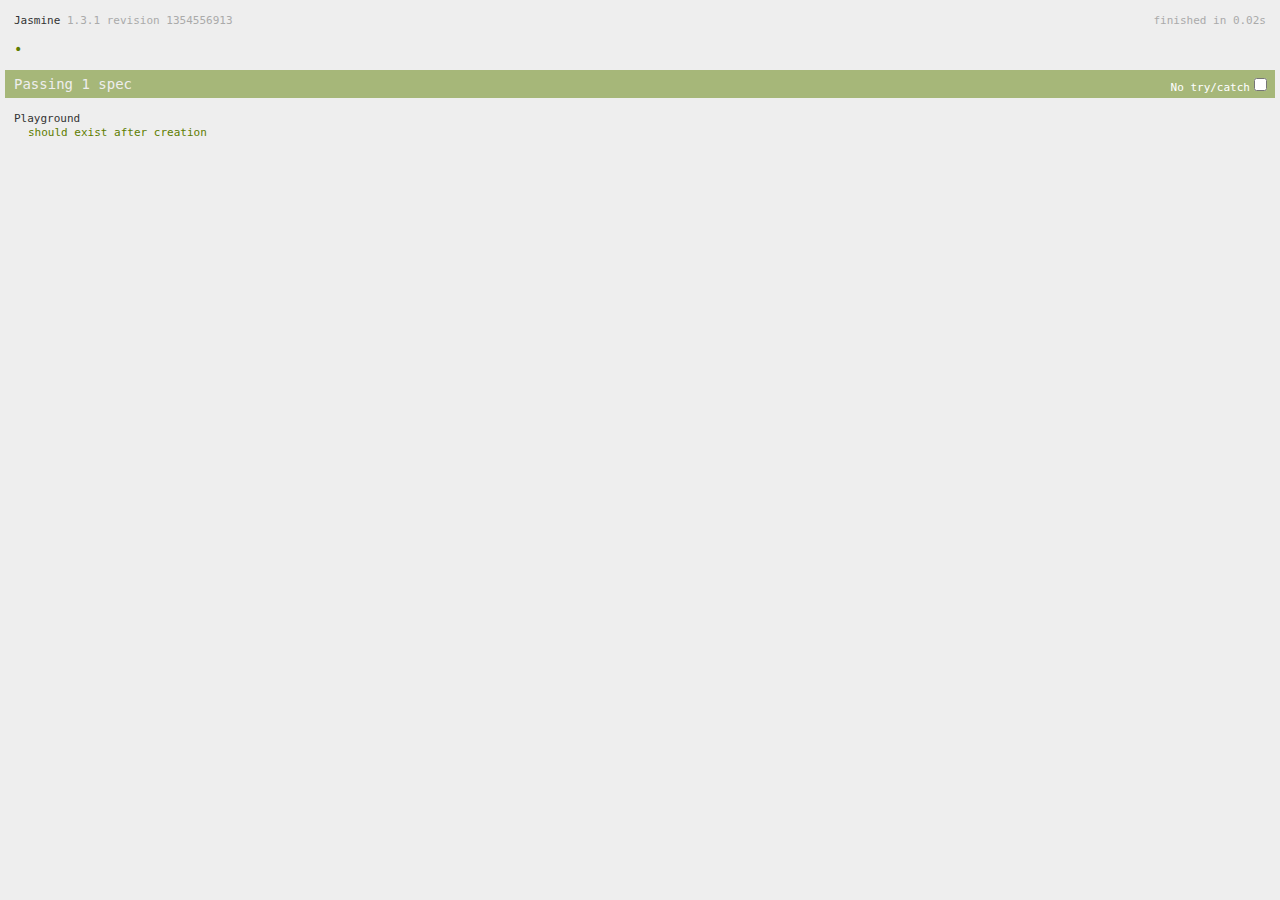
==== GOL/specs/SpecRunner.html @ 7da06021 "Added basic testing infrastructure (jasmine)" ====
<!DOCTYPE HTML PUBLIC "-//W3C//DTD HTML 4.01 Transitional//EN"
  "http://www.w3.org/TR/html4/loose.dtd">
<html>
<head>
  <title>Jasmine Spec Runner</title>

  <link rel="shortcut icon" type="image/png" href="lib/jasmine-1.3.1/jasmine_favicon.png">
  <link rel="stylesheet" type="text/css" href="lib/jasmine-1.3.1/jasmine.css">
  <script type="text/javascript" src="lib/jasmine-1.3.1/jasmine.js"></script>
  <script type="text/javascript" src="lib/jasmine-1.3.1/jasmine-html.js"></script>

  <!-- include source files here... -->
  <script type="text/javascript" src="../scripts/playground.js"></script>

  <!-- include spec files here... -->
  <script type="text/javascript" src="playground.specs.js"></script>

  <script type="text/javascript">
    (function() {
      var jasmineEnv = jasmine.getEnv();
      jasmineEnv.updateInterval = 1000;

      var htmlReporter = new jasmine.HtmlReporter();

      jasmineEnv.addReporter(htmlReporter);

      jasmineEnv.specFilter = function(spec) {
        return htmlReporter.specFilter(spec);
      };

      var currentWindowOnload = window.onload;

      window.onload = function() {
        if (currentWindowOnload) {
          currentWindowOnload();
        }
        execJasmine();
      };

      function execJasmine() {
        jasmineEnv.execute();
      }

    })();
  </script>

</head>

<body>
</body>
</html>
---- GOL/specs/lib/jasmine-1.3.1/jasmine.css ----
body { background-color: #eeeeee; padding: 0; margin: 5px; overflow-y: scroll; }

#HTMLReporter { font-size: 11px; font-family: Monaco, "Lucida Console", monospace; line-height: 14px; color: #333333; }
#HTMLReporter a { text-decoration: none; }
#HTMLReporter a:hover { text-decoration: underline; }
#HTMLReporter p, #HTMLReporter h1, #HTMLReporter h2, #HTMLReporter h3, #HTMLReporter h4, #HTMLReporter h5, #HTMLReporter h6 { margin: 0; line-height: 14px; }
#HTMLReporter .banner, #HTMLReporter .symbolSummary, #HTMLReporter .summary, #HTMLReporter .resultMessage, #HTMLReporter .specDetail .description, #HTMLReporter .alert .bar, #HTMLReporter .stackTrace { padding-left: 9px; padding-right: 9px; }
#HTMLReporter #jasmine_content { position: fixed; right: 100%; }
#HTMLReporter .version { color: #aaaaaa; }
#HTMLReporter .banner { margin-top: 14px; }
#HTMLReporter .duration { color: #aaaaaa; float: right; }
#HTMLReporter .symbolSummary { overflow: hidden; *zoom: 1; margin: 14px 0; }
#HTMLReporter .symbolSummary li { display: block; float: left; height: 7px; width: 14px; margin-bottom: 7px; font-size: 16px; }
#HTMLReporter .symbolSummary li.passed { font-size: 14px; }
#HTMLReporter .symbolSummary li.passed:before { color: #5e7d00; content: "\02022"; }
#HTMLReporter .symbolSummary li.failed { line-height: 9px; }
#HTMLReporter .symbolSummary li.failed:before { color: #b03911; content: "x"; font-weight: bold; margin-left: -1px; }
#HTMLReporter .symbolSummary li.skipped { font-size: 14px; }
#HTMLReporter .symbolSummary li.skipped:before { color: #bababa; content: "\02022"; }
#HTMLReporter .symbolSummary li.pending { line-height: 11px; }
#HTMLReporter .symbolSummary li.pending:before { color: #aaaaaa; content: "-"; }
#HTMLReporter .exceptions { color: #fff; float: right; margin-top: 5px; margin-right: 5px; }
#HTMLReporter .bar { line-height: 28px; font-size: 14px; display: block; color: #eee; }
#HTMLReporter .runningAlert { background-color: #666666; }
#HTMLReporter .skippedAlert { background-color: #aaaaaa; }
#HTMLReporter .skippedAlert:first-child { background-color: #333333; }
#HTMLReporter .skippedAlert:hover { text-decoration: none; color: white; text-decoration: underline; }
#HTMLReporter .passingAlert { background-color: #a6b779; }
#HTMLReporter .passingAlert:first-child { background-color: #5e7d00; }
#HTMLReporter .failingAlert { background-color: #cf867e; }
#HTMLReporter .failingAlert:first-child { background-color: #b03911; }
#HTMLReporter .results { margin-top: 14px; }
#HTMLReporter #details { display: none; }
#HTMLReporter .resultsMenu, #HTMLReporter .resultsMenu a { background-color: #fff; color: #333333; }
#HTMLReporter.showDetails .summaryMenuItem { font-weight: normal; text-decoration: inherit; }
#HTMLReporter.showDetails .summaryMenuItem:hover { text-decoration: underline; }
#HTMLReporter.showDetails .detailsMenuItem { font-weight: bold; text-decoration: underline; }
#HTMLReporter.showDetails .summary { display: none; }
#HTMLReporter.showDetails #details { display: block; }
#HTMLReporter .summaryMenuItem { font-weight: bold; text-decoration: underline; }
#HTMLReporter .summary { margin-top: 14px; }
#HTMLReporter .summary .suite .suite, #HTMLReporter .summary .specSummary { margin-left: 14px; }
#HTMLReporter .summary .specSummary.passed a { color: #5e7d00; }
#HTMLReporter .summary .specSummary.failed a { color: #b03911; }
#HTMLReporter .description + .suite { margin-top: 0; }
#HTMLReporter .suite { margin-top: 14px; }
#HTMLReporter .suite a { color: #333333; }
#HTMLReporter #details .specDetail { margin-bottom: 28px; }
#HTMLReporter #details .specDetail .description { display: block; color: white; background-color: #b03911; }
#HTMLReporter .resultMessage { padding-top: 14px; color: #333333; }
#HTMLReporter .resultMessage span.result { display: block; }
#HTMLReporter .stackTrace { margin: 5px 0 0 0; max-height: 224px; overflow: auto; line-height: 18px; color: #666666; border: 1px solid #ddd; background: white; white-space: pre; }

#TrivialReporter { padding: 8px 13px; position: absolute; top: 0; bottom: 0; left: 0; right: 0; overflow-y: scroll; background-color: white; font-family: "Helvetica Neue Light", "Lucida Grande", "Calibri", "Arial", sans-serif; /*.resultMessage {*/ /*white-space: pre;*/ /*}*/ }
#TrivialReporter a:visited, #TrivialReporter a { color: #303; }
#TrivialReporter a:hover, #TrivialReporter a:active { color: blue; }
#TrivialReporter .run_spec { float: right; padding-right: 5px; font-size: .8em; text-decoration: none; }
#TrivialReporter .banner { color: #303; background-color: #fef; padding: 5px; }
#TrivialReporter .logo { float: left; font-size: 1.1em; padding-left: 5px; }
#TrivialReporter .logo .version { font-size: .6em; padding-left: 1em; }
#TrivialReporter .runner.running { background-color: yellow; }
#TrivialReporter .options { text-align: right; font-size: .8em; }
#TrivialReporter .suite { border: 1px outset gray; margin: 5px 0; padding-left: 1em; }
#TrivialReporter .suite .suite { margin: 5px; }
#TrivialReporter .suite.passed { background-color: #dfd; }
#TrivialReporter .suite.failed { background-color: #fdd; }
#TrivialReporter .spec { margin: 5px; padding-left: 1em; clear: both; }
#TrivialReporter .spec.failed, #TrivialReporter .spec.passed, #TrivialReporter .spec.skipped { padding-bottom: 5px; border: 1px solid gray; }
#TrivialReporter .spec.failed { background-color: #fbb; border-color: red; }
#TrivialReporter .spec.passed { background-color: #bfb; border-color: green; }
#TrivialReporter .spec.skipped { background-color: #bbb; }
#TrivialReporter .messages { border-left: 1px dashed gray; padding-left: 1em; padding-right: 1em; }
#TrivialReporter .passed { background-color: #cfc; display: none; }
#TrivialReporter .failed { background-color: #fbb; }
#TrivialReporter .skipped { color: #777; background-color: #eee; display: none; }
#TrivialReporter .resultMessage span.result { display: block; line-height: 2em; color: black; }
#TrivialReporter .resultMessage .mismatch { color: black; }
#TrivialReporter .stackTrace { white-space: pre; font-size: .8em; margin-left: 10px; max-height: 5em; overflow: auto; border: 1px inset red; padding: 1em; background: #eef; }
#TrivialReporter .finished-at { padding-left: 1em; font-size: .6em; }
#TrivialReporter.show-passed .passed, #TrivialReporter.show-skipped .skipped { display: block; }
#TrivialReporter #jasmine_content { position: fixed; right: 100%; }
#TrivialReporter .runner { border: 1px solid gray; display: block; margin: 5px 0; padding: 2px 0 2px 10px; }
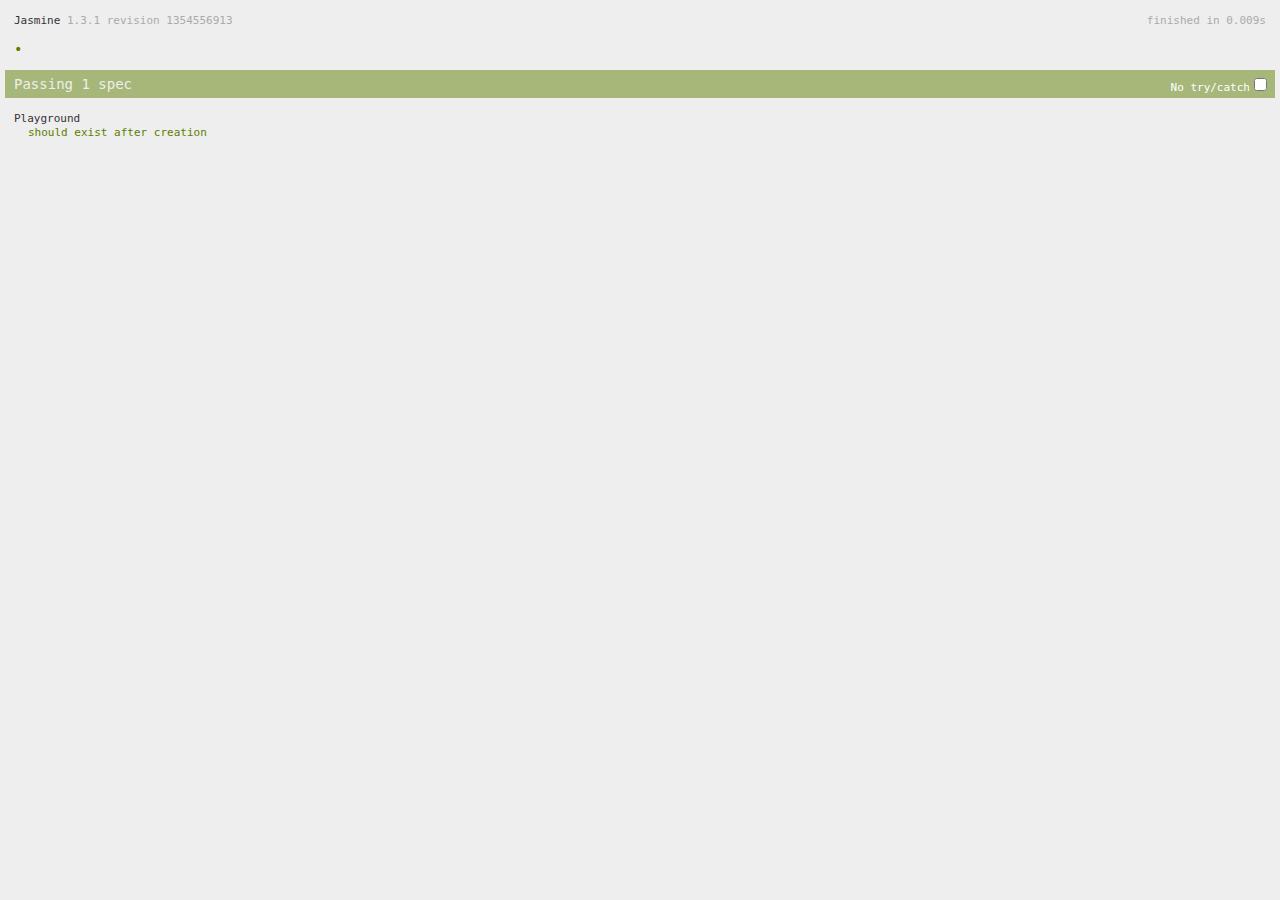
==== commit ab801a4f: "SpecRunner.html refreshes itself (dirty)" ====
--- a/GOL/specs/SpecRunner.html
+++ b/GOL/specs/SpecRunner.html
@@ -3,6 +3,8 @@
 <html>
 <head>
   <title>Jasmine Spec Runner</title>
+
+  <meta http-equiv="refresh" content="1">
 
   <link rel="shortcut icon" type="image/png" href="lib/jasmine-1.3.1/jasmine_favicon.png">
   <link rel="stylesheet" type="text/css" href="lib/jasmine-1.3.1/jasmine.css">
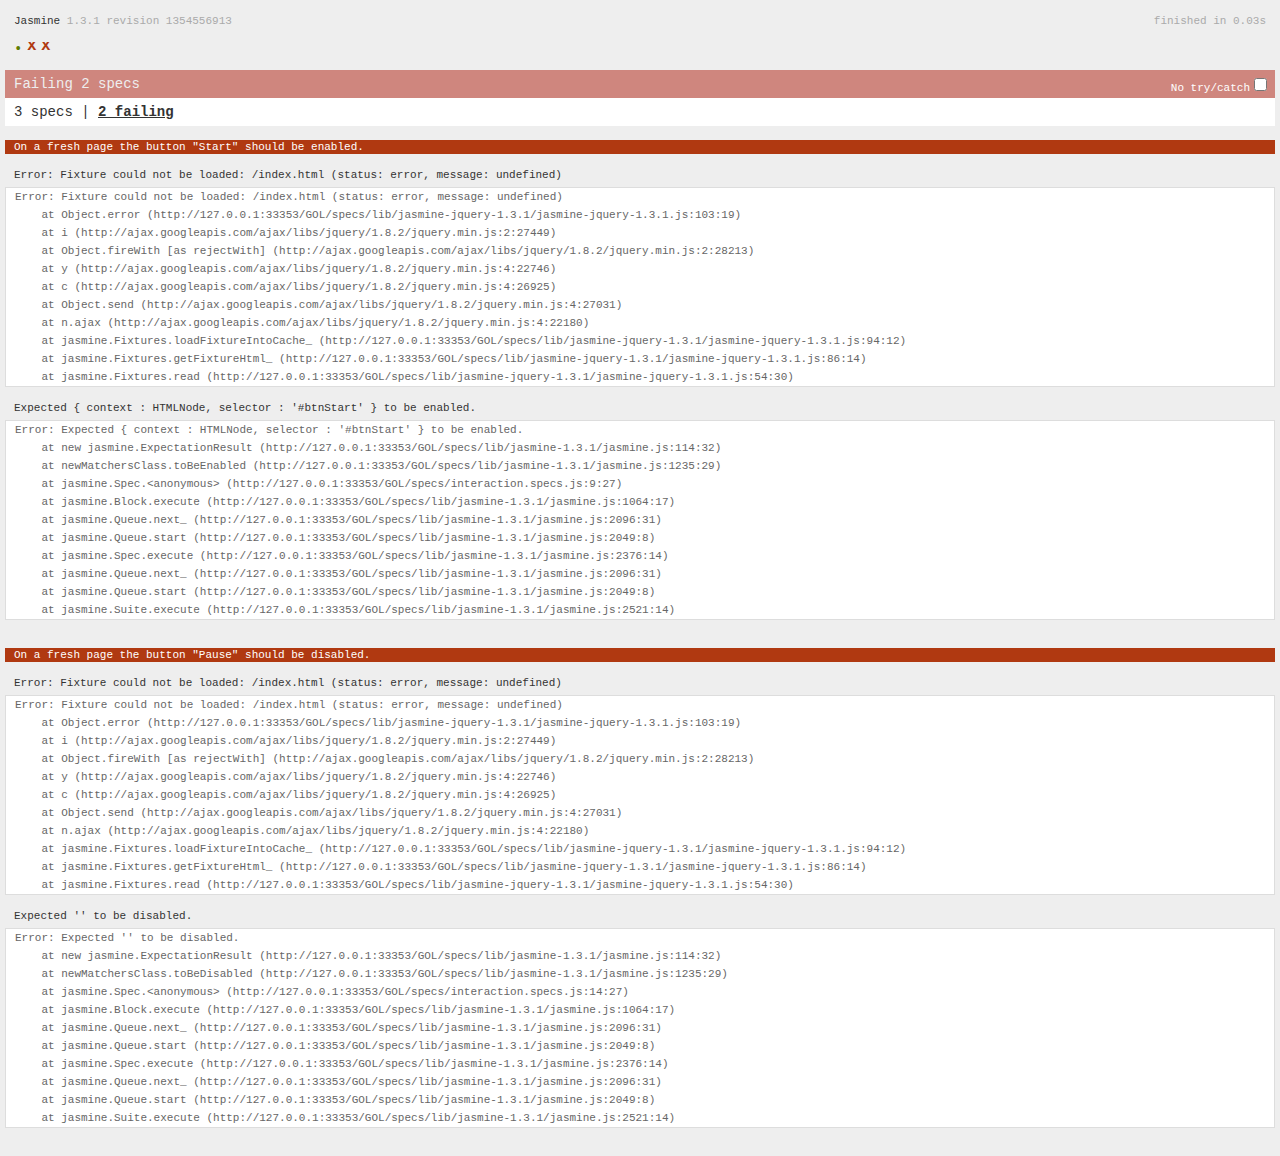
==== commit 55e9241f: "Added basic page testing (jasmine-jquery)" ====
--- a/GOL/specs/SpecRunner.html
+++ b/GOL/specs/SpecRunner.html
@@ -6,16 +6,25 @@
 
   <meta http-equiv="refresh" content="1">
 
+  <script src="http://ajax.googleapis.com/ajax/libs/jquery/1.8.2/jquery.min.js" type="text/javascript"> </script>
+  <script type="text/javascript"> window.jQuery || document.write('<script type="text/javascript" src="../scripts/libs/jQuery/jquery-1.8.3.min.js"><\/script>') </script>
+
   <link rel="shortcut icon" type="image/png" href="lib/jasmine-1.3.1/jasmine_favicon.png">
   <link rel="stylesheet" type="text/css" href="lib/jasmine-1.3.1/jasmine.css">
   <script type="text/javascript" src="lib/jasmine-1.3.1/jasmine.js"></script>
   <script type="text/javascript" src="lib/jasmine-1.3.1/jasmine-html.js"></script>
+  <script type="text/javascript" src="lib/jasmine-jquery-1.3.1/jasmine-jquery-1.3.1.js"></script>
+
+  <script type="text/javascript" src="testHelpers/customMatchers.js"></script>
+  <script type="text/javascript" src="testHelpers/testsetup.js"></script>
 
   <!-- include source files here... -->
   <script type="text/javascript" src="../scripts/playground.js"></script>
+  <script type="text/javascript" src="../scripts/gol.js"></script>
 
   <!-- include spec files here... -->
   <script type="text/javascript" src="playground.specs.js"></script>
+  <script type="text/javascript" src="interaction.specs.js"></script>
 
   <script type="text/javascript">
     (function() {
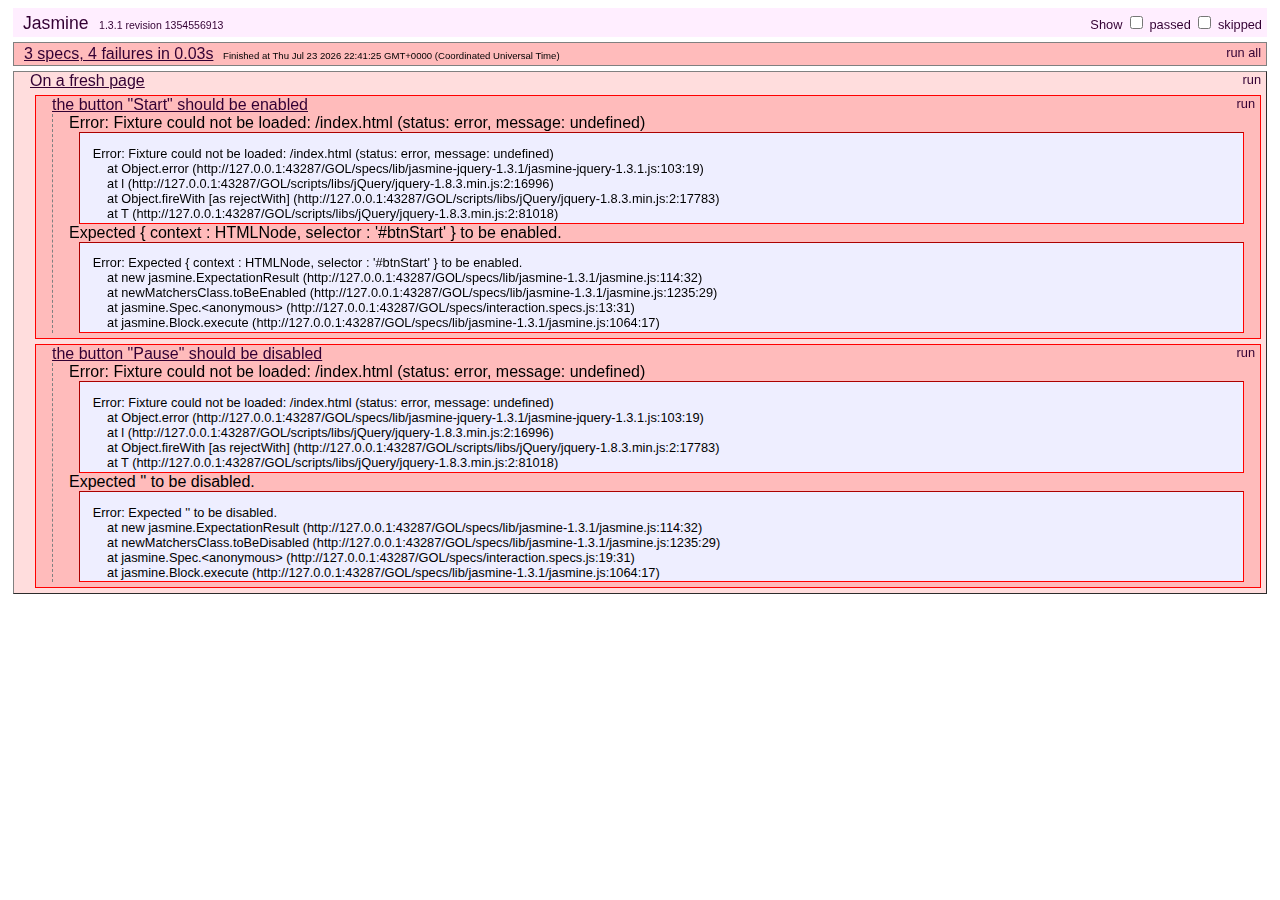
==== commit bc512194: "Trying to get RequireJS and Jasmine in touch" ====
--- a/GOL/specs/SpecRunner.html
+++ b/GOL/specs/SpecRunner.html
@@ -4,29 +4,49 @@
 <head>
   <title>Jasmine Spec Runner</title>
 
-  <meta http-equiv="refresh" content="1">
+  <!--<meta http-equiv="refresh" content="1">-->
 
-  <script src="http://ajax.googleapis.com/ajax/libs/jquery/1.8.2/jquery.min.js" type="text/javascript"> </script>
-  <script type="text/javascript"> window.jQuery || document.write('<script type="text/javascript" src="../scripts/libs/jQuery/jquery-1.8.3.min.js"><\/script>') </script>
 
   <link rel="shortcut icon" type="image/png" href="lib/jasmine-1.3.1/jasmine_favicon.png">
   <link rel="stylesheet" type="text/css" href="lib/jasmine-1.3.1/jasmine.css">
   <script type="text/javascript" src="lib/jasmine-1.3.1/jasmine.js"></script>
   <script type="text/javascript" src="lib/jasmine-1.3.1/jasmine-html.js"></script>
   <script type="text/javascript" src="lib/jasmine-jquery-1.3.1/jasmine-jquery-1.3.1.js"></script>
-
+  
   <script type="text/javascript" src="testHelpers/customMatchers.js"></script>
   <script type="text/javascript" src="testHelpers/testsetup.js"></script>
 
+  <script type="text/javascript" data-main="../scripts/main.js" src="../scripts/libs/RequireJS/require.min.js"></script>
+
   <!-- include source files here... -->
+<!--
   <script type="text/javascript" src="../scripts/playground.js"></script>
   <script type="text/javascript" src="../scripts/gol.js"></script>
-
+-->
   <!-- include spec files here... -->
+<!--
   <script type="text/javascript" src="playground.specs.js"></script>
   <script type="text/javascript" src="interaction.specs.js"></script>
-
-  <script type="text/javascript">
+-->
+    <script language="javascript">
+        require({
+            baseUrl: '../scripts',
+            paths: {
+                spec: "../test/spec"
+            }
+        }, [
+            // Pull in all your modules containing unit tests here.
+            'interaction.specs.js',
+            'playground.specs.js'
+        ], function () {
+            setTimeout(function () {
+                jasmine.getEnv().addReporter(new jasmine.TrivialReporter());
+                console.log('executing Jasmine');
+                jasmine.getEnv().execute();
+            }, 100);
+        });
+    </script>
+<!--  <script type="text/javascript">
     (function() {
       var jasmineEnv = jasmine.getEnv();
       jasmineEnv.updateInterval = 1000;
@@ -49,11 +69,12 @@
       };
 
       function execJasmine() {
+          console.log('executing Jasmine');
         jasmineEnv.execute();
       }
 
     })();
-  </script>
+  </script>-->
 
 </head>
 
